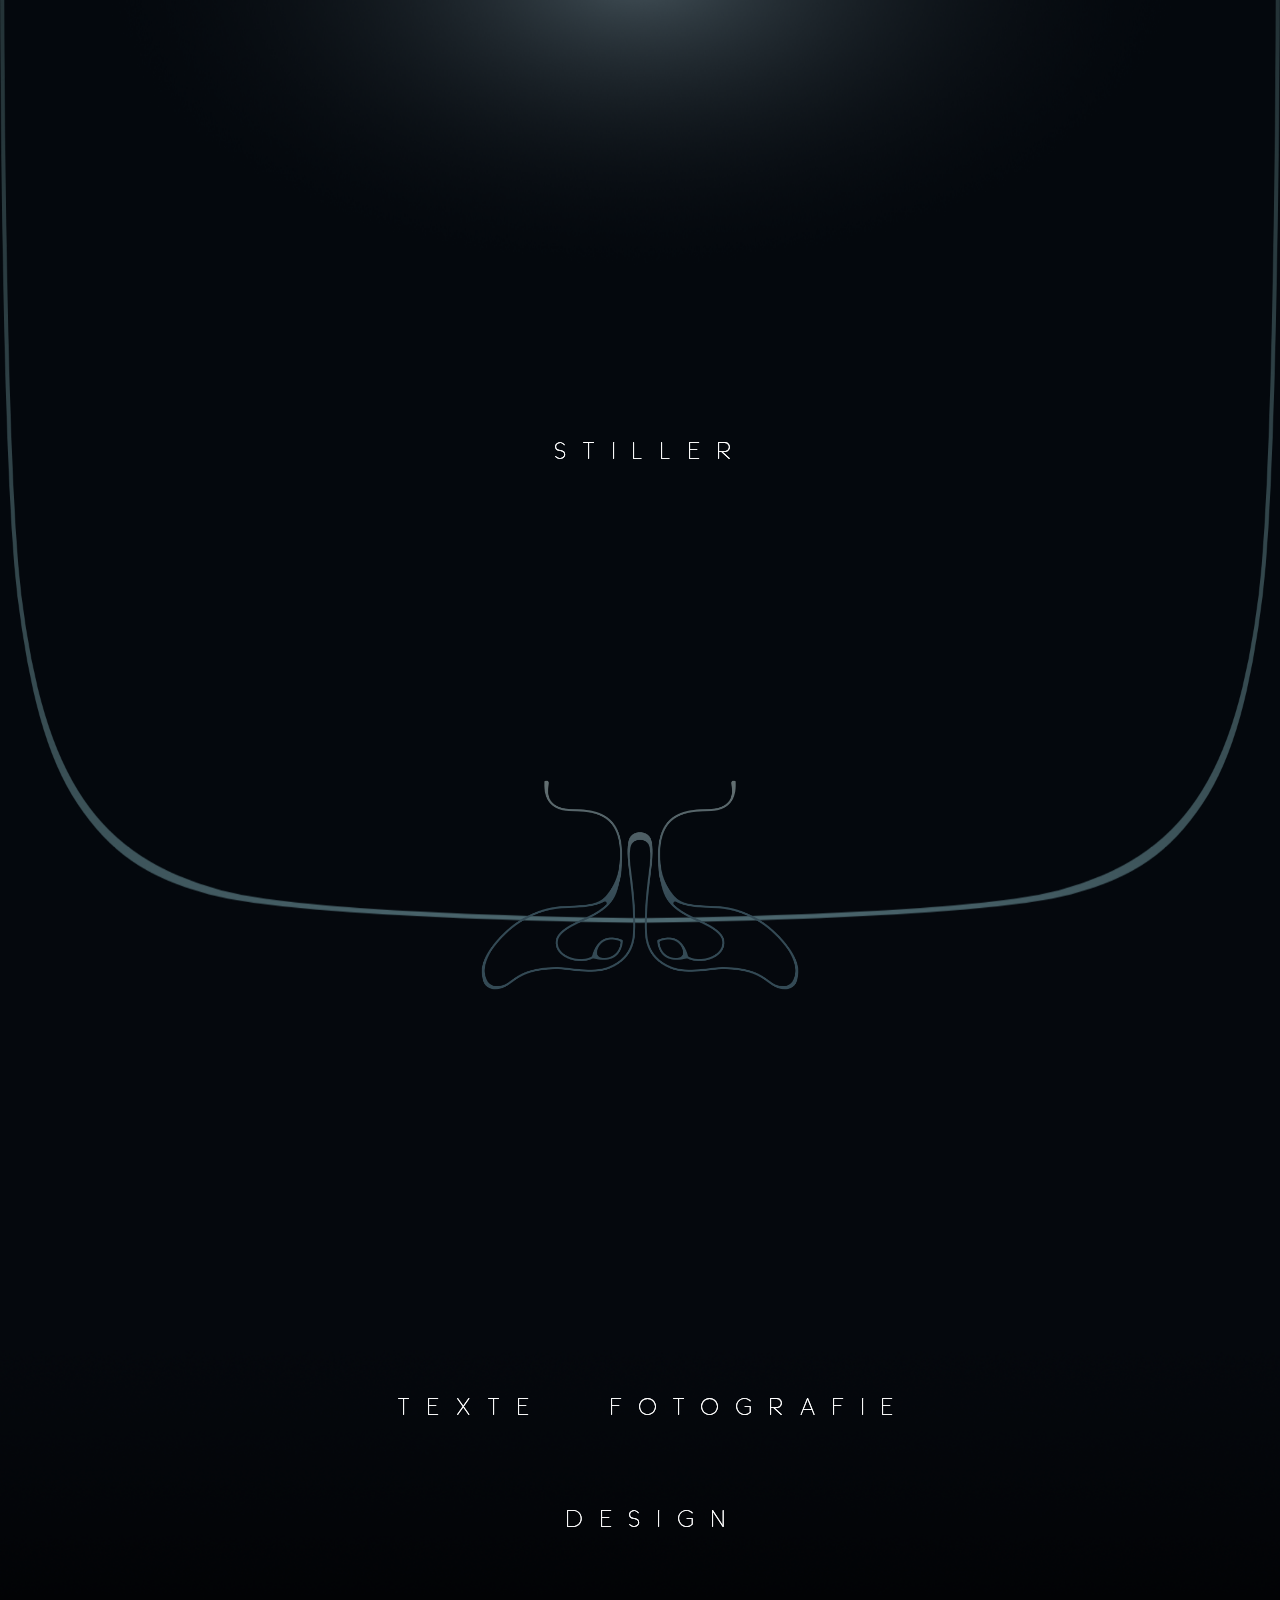
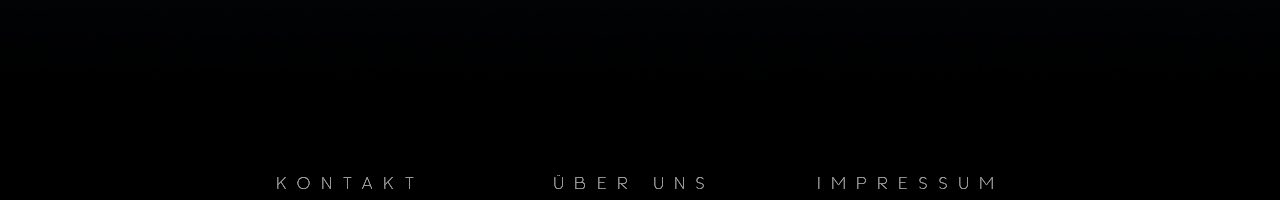
==== index.html @ acc26be1 "Updated files" ====
<!DOCTYPE html>
<html lang="en">
  <head>
    <meta charset="UTF-8" />
    <meta http-equiv="X-UA-Compatible" content="IE=edge" />
    <meta name="viewport" content="width=device-width, initial-scale=1.0" />
    <meta name="desciption" content="Alles irgendwie stiller" />
    <meta name="robots" content="index,follow" />
    <link rel="icon" href="/svg/Website Logo Icon.svg" />
    <link rel="stylesheet" href="/style5.css " />

    <title>STILLER</title>
    <style></style>
  </head>
  <body>
    <div class="alles-container">
      <div class="rahmen-container">
        <img class="rahmen" src="/img2/Rahmen mit Grund.png" alt="" />
      </div>
      <div class="bg-container">
        <div class="bg1"></div>
        <div class="bg2"></div>
      </div>
      <div class="text-container">
        <a class="text-stiller" href="#text2">STILLER</a>
      </div>
      <div class="falter-container">
        <img class="falter-kleiner" src="/img2/Falter-neu.png" alt="" />
      </div>
      <div id="text2" class="text2-container">
        <a href="texte.html" target="_blank" class="texte">TEXTE</a>
        <a href="fotos.html" target="_blank" class="fotos">FOTOGRAFIE</a>
        <a href="design.html" target="_blank" class="design">DESIGN</a>
      </div>
      <div class="gradient-container">
        <img class="gradient1" src="/img2/Gradient Rund.png" alt="" />
      </div>
      <div class="footer-container">
        <h1 class="kontakt">KONTAKT</h1>
        <h1 class="überuns">ÜBER UNS</h1>
        <h1 class="impressum">IMPRESSUM</h1>
      </div>
    </div>
  </body>
</html>
---- style5.css ----
* {
  margin: 0;
  padding: 0;
  border: 0;
  box-sizing: border-box;
}
@font-face {
  src: url(fonts/Halva-qZY3r.otf);
  font-family: halva;
}

html {
  scroll-behavior: smooth;
}

.alles-container {
  height: 200vh;
  width: 100vw;
  max-width: 100%;

  scroll-behavior: smooth;
}

.rahmen-container {
  position: absolute;
  height: 200vh;
  width: 100vw;
  max-width: 100%;
  z-index: 2;
}

.rahmen {
  position: sticky;
  top: 0;
  width: 100%;
  height: 53%;
}

.bg-container {
  position: absolute;
  height: 200vh;
  width: 100vw;
  max-width: 100%;
  z-index: 1;
}

.bg2 {
  /* The image used */
  background-image: url("/img2/Seite\ 2.png");

  /* Full height */
  height: 50%;

  /* Center and scale the image nicely */
  background-position: center;
  background-repeat: no-repeat;
  background-size: cover;
}
.bg1 {
  /* The image used */
  background-image: url("/img2/Seite\ 1.png");

  /* Full height */
  height: 50%;

  /* Center and scale the image nicely */
  background-position: center;
  background-repeat: no-repeat;
  background-size: cover;
}

.falter-container {
  position: absolute;
  height: 100vh;
  width: 100vw;
  top: 100vh;
  max-width: 100%;
  display: flex;

  justify-content: center;
}

.falter-kleiner {
  position: sticky;
  top: 9vmax;
  align-self: flex-start;
  width: 25%;
  transform: translate(0, -57%);
  z-index: 2;
}

.text-stiller {
  position: absolute;
  transform: translate(5%, 0);
  text-decoration: none;

  z-index: 100;
  cursor: pointer;
  font-size: 140%;
  font-family: halva;
  color: white;
  font-weight: lighter;
  letter-spacing: 15px;
  text-shadow: 0px 0px 0px white;
  transition: ease-in 0.3s;
}

.text-stiller:hover {
  text-shadow: 50px 0px 50px white, -50px 0px 50px;
}
.text-container {
  position: absolute;
  display: flex;
  align-items: center;
  justify-content: center;
  height: 100vh;
  width: 100vw;
  max-width: 100%;
  z-index: 2;
}
.text2-container {
  position: absolute;
  height: 25vh;
  display: flex;
  flex-direction: row;
  flex-wrap: wrap;
  align-items: center;
  justify-content: center;

  width: 50vw;
  left: 26vw;

  top: 150vh;
  max-width: 100%;
  z-index: 2;
}
.fotos {
  z-index: 100;
  cursor: pointer;
  font-size: 140%;
  font-family: halva;
  color: white;
  font-weight: lighter;
  letter-spacing: 15px;
  text-shadow: 0px 0px 0px white;
  transition: ease-in 0.3s;
  padding: 5%;
  text-decoration: none;
}
.fotos:hover {
  text-shadow: 50px 0px 50px white, -50px 0px 50px;
}

.design {
  z-index: 100;
  cursor: pointer;
  font-size: 140%;
  font-family: halva;
  color: white;
  font-weight: lighter;
  letter-spacing: 15px;
  text-shadow: 0px 0px 0px white;
  transition: ease-in 0.3s;
  padding: 5%;
  text-decoration: none;
}
.design:hover {
  text-shadow: 50px 0px 50px white, -50px 0px 50px;
}

.texte {
  z-index: 100;
  cursor: pointer;
  font-size: 140%;
  font-family: halva;
  color: white;
  font-weight: lighter;
  letter-spacing: 15px;
  text-shadow: 0px 0px 0px white;
  transition: ease-in 0.3s;
  padding: 5%;
  text-decoration: none;
}
.texte:hover {
  text-shadow: 50px 0px 50px white, -50px 0px 50px;
}

.gradient-container {
  position: absolute;
  top: 0;
  height: 145%;
  width: 100%;
  z-index: 1;
}
.gradient1 {
  position: sticky;
  top: 0px;
  width: 100%;
  min-height: 50vh;

  z-index: 1;
}
.footer-container {
  position: absolute;
  height: 100vh;
  width: 100vw;
  top: 100vh;

  max-width: 100%;
  display: flex;
  flex-direction: row;
  flex-wrap: nowrap;

  justify-content: center;
  align-items: flex-end;
}
.kontakt {
  z-index: 100;
  cursor: pointer;
  font-size: 100%;
  font-family: halva;
  color: rgb(141, 141, 141);
  font-weight: lighter;
  letter-spacing: 10px;
  text-shadow: 0px 0px 0px white;

  padding-left: 5%;
  padding-right: 5%;
  padding-bottom: 1.1vh;
}
.überuns {
  z-index: 100;
  cursor: pointer;
  font-size: 100%;
  font-family: halva;
  color: rgb(141, 141, 141);
  font-weight: lighter;
  letter-spacing: 10px;
  text-shadow: 0px 0px 0px white;

  padding-left: 5%;
  padding-right: 5%;
  padding-bottom: 1.1vh;
}
.impressum {
  z-index: 100;
  cursor: pointer;
  font-size: 100%;
  font-family: halva;
  color: rgb(141, 141, 141);
  font-weight: lighter;
  letter-spacing: 10px;
  text-shadow: 0px 0px 0px white;

  padding-left: 3%;
  padding-right: 5%;
  padding-bottom: 1.1vh;
}
@media (max-width: 1050px) {
  .überuns {
    font-size: 50%;
    letter-spacing: 5px;
  }
}
@media (max-width: 1050px) {
  .kontakt {
    font-size: 50%;
    letter-spacing: 5px;
  }
}
@media (max-width: 1050px) {
  .impressum {
    font-size: 50%;
    letter-spacing: 5px;
  }
}
@media (max-width: 700px) {
  .überuns {
    font-size: 20%;
  }
}
@media (max-width: 700px) {
  .kontakt {
    font-size: 20%;
  }
}
@media (max-width: 700px) {
  .impressum {
    font-size: 20%;
  }
}
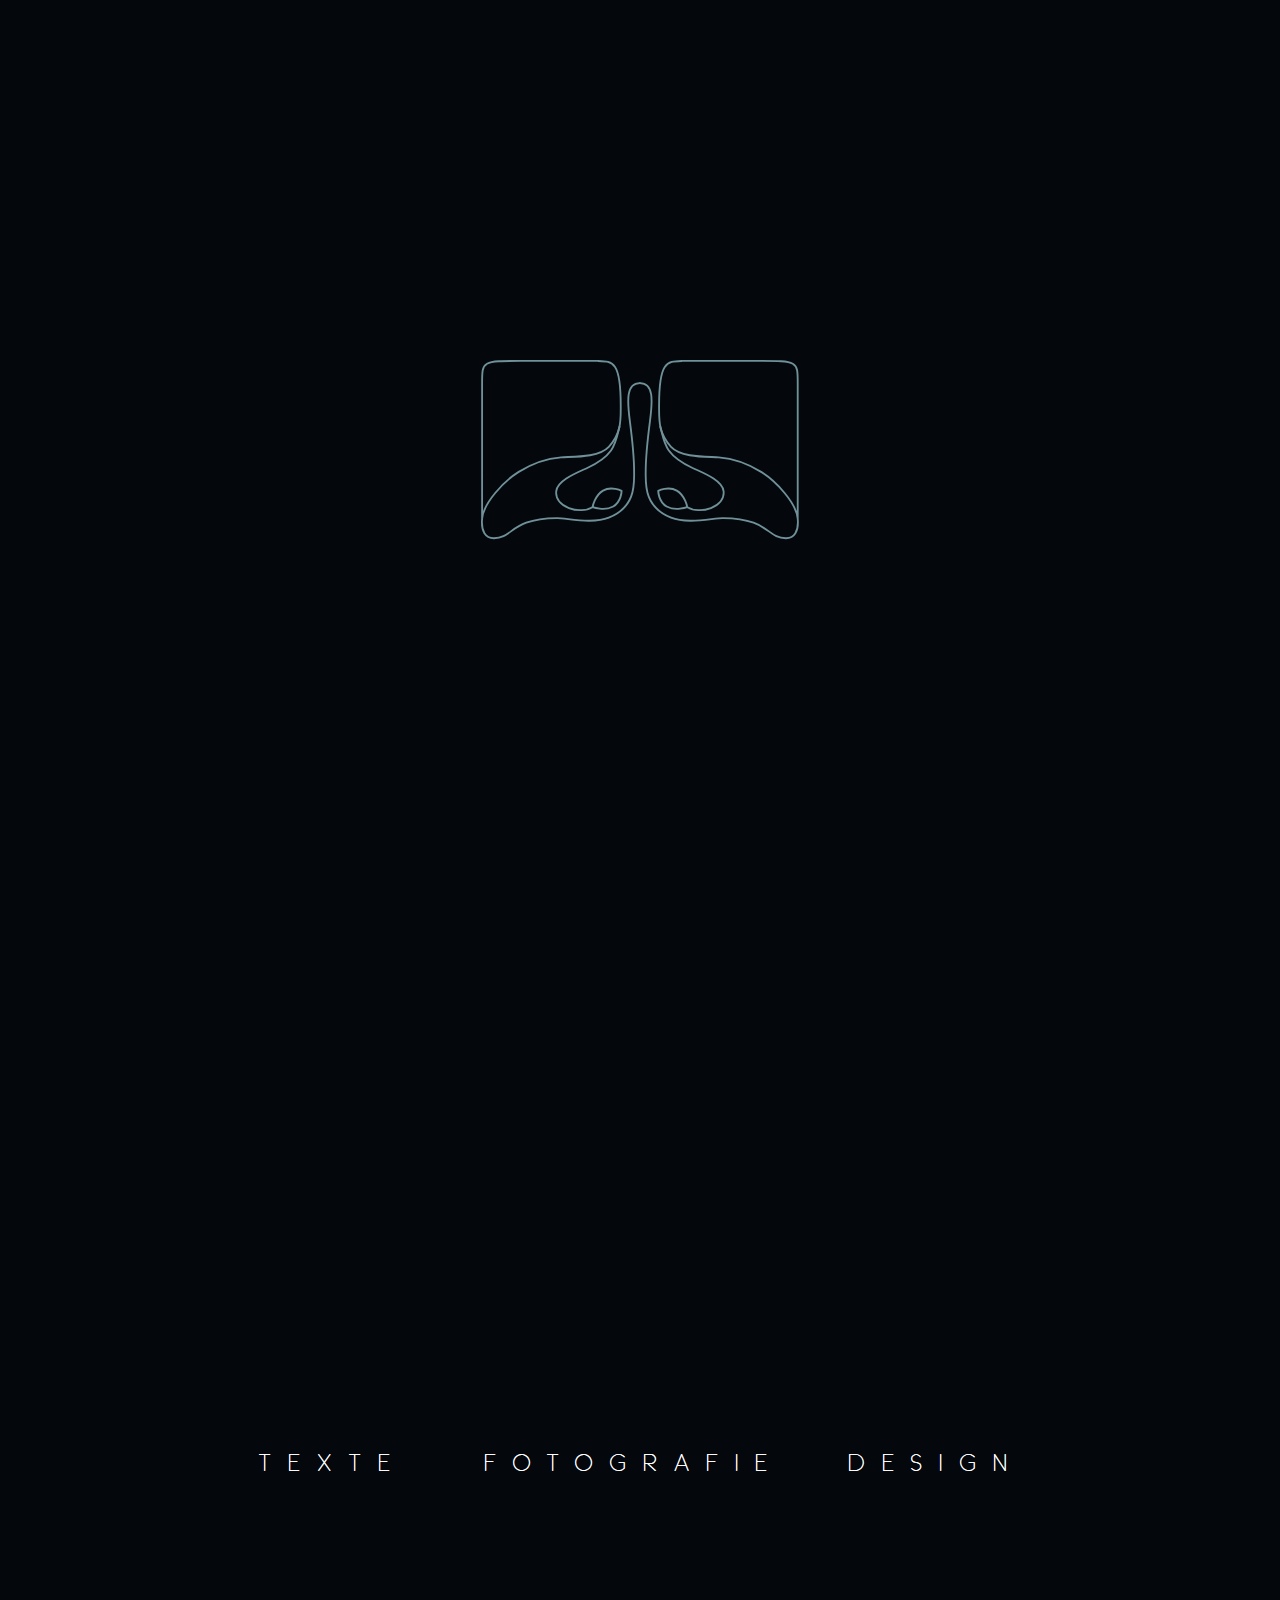
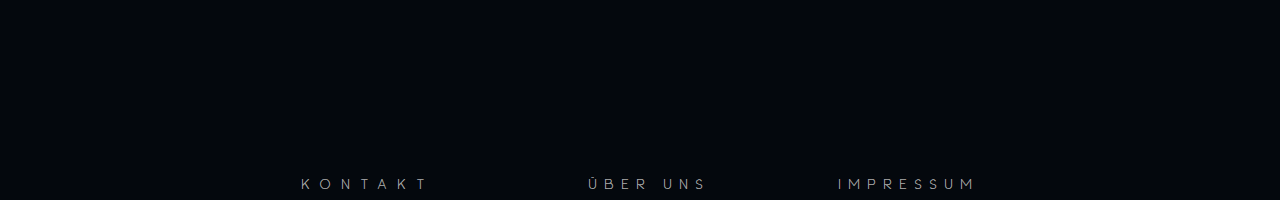
==== commit 2f6becfb: "update6" ====
--- a/index.html
+++ b/index.html
@@ -13,6 +13,58 @@
     <style></style>
   </head>
   <body>
+    <div class="svg-container">
+      <svg
+        class="svg"
+        width="100%"
+        height="100%"
+        viewBox="0 0 362 205"
+        version="1.1"
+        xmlns="http://www.w3.org/2000/svg"
+        xmlns:xlink="http://www.w3.org/1999/xlink"
+        xml:space="preserve"
+        xmlns:serif="http://www.serif.com/"
+        style="
+          fill-rule: evenodd;
+          clip-rule: evenodd;
+          stroke-linecap: round;
+          stroke-linejoin: round;
+          stroke-miterlimit: 44;
+        "
+      >
+        <path
+          d="M360.625,180.665l-0,-154.339c-0,-25.274 -0,-25.274 -44.932,-25.274l-86.378,-0c-17.35,0.573 -26.575,-0.285 -26.575,50.548c0,16.411 -1.013,31.589 13.596,47.32c11.8,12.706 42.138,10.982 54.426,11.949c19.728,1.552 34.803,8.186 48.17,16.553c17.367,10.87 40.072,35.481 41.693,53.243c0.462,5.072 -0.397,12.909 -2.656,16.624c-2.126,3.498 -6.763,5.713 -10.895,5.666c-22.308,-0.254 -18.598,-22.29 -71.656,-22.895c-11.141,-0.127 -40.225,7.167 -59.082,-0.457c-30.883,-12.486 -28.843,-38.257 -28.843,-52.181c0,-18.825 2.331,-38.302 4.786,-57.135c3.193,-24.504 4.354,-43.961 -11.38,-43.961"
+          style="fill: none; stroke: rgb(113, 145, 153); stroke-width: 2.1px"
+          class="svg-elem-1"
+        ></path>
+        <path
+          d="M1.173,180.665l0,-154.339c0,-25.274 0,-25.274 44.931,-25.274l86.378,-0c17.35,0.573 26.575,-0.285 26.575,50.548c0,16.411 1.013,31.589 -13.595,47.32c-11.8,12.706 -42.139,10.982 -54.426,11.949c-19.728,1.552 -34.804,8.186 -48.171,16.553c-17.367,10.87 -40.071,35.481 -41.692,53.243c-0.463,5.072 0.397,12.909 2.655,16.624c2.127,3.498 6.763,5.713 10.896,5.666c22.307,-0.254 18.598,-22.29 71.656,-22.895c11.141,-0.127 40.225,7.167 59.082,-0.457c30.883,-12.486 28.842,-38.257 28.842,-52.181c0,-18.825 -2.331,-38.302 -4.785,-57.135c-3.194,-24.504 -4.354,-43.961 11.38,-43.961"
+          style="fill: none; stroke: rgb(113, 145, 153); stroke-width: 2.1px"
+          class="svg-elem-2"
+        ></path>
+        <path
+          d="M157.635,76.014c-4.662,17.496 -4.148,31.661 -36.703,46.944c-11.092,5.207 -33.766,13.728 -35.31,26.263c-2.272,18.452 26.802,27.141 41.307,18.452"
+          style="fill: none; stroke: rgb(113, 145, 153); stroke-width: 2.1px"
+          class="svg-elem-3"
+        ></path>
+        <path
+          d="M138.896,148.759c9.455,-5.459 21.15,0.289 21.15,0.289c0,-0 -0.118,12.368 -9.573,17.827c-9.456,5.459 -23.544,0.798 -23.544,0.798c-0,0 2.511,-13.455 11.967,-18.914Z"
+          style="fill: none; stroke: rgb(113, 145, 153); stroke-width: 2.1px"
+          class="svg-elem-4"
+        ></path>
+        <path
+          d="M204.163,76.014c4.662,17.496 4.147,31.661 36.703,46.944c11.092,5.207 33.766,13.728 35.309,26.263c2.272,18.452 -26.802,27.141 -41.306,18.452"
+          style="fill: none; stroke: rgb(113, 145, 153); stroke-width: 2.1px"
+          class="svg-elem-5"
+        ></path>
+        <path
+          d="M222.902,148.759c-9.456,-5.459 -21.151,0.289 -21.151,0.289c0,-0 0.119,12.368 9.574,17.827c9.455,5.459 23.544,0.798 23.544,0.798c0,0 -2.512,-13.455 -11.967,-18.914Z"
+          style="fill: none; stroke: rgb(113, 145, 153); stroke-width: 2.1px"
+          class="svg-elem-6"
+        ></path>
+      </svg>
+    </div>
+
     <div class="alles-container">
       <div class="rahmen-container">
         <img class="rahmen" src="/img2/Rahmen mit Grund.png" alt="" />
--- a/style5.css
+++ b/style5.css
@@ -26,6 +26,7 @@
   height: 200vh;
   width: 100vw;
   max-width: 100%;
+
   z-index: 2;
 }
 
@@ -85,10 +86,22 @@
   top: 9vmax;
   align-self: flex-start;
   width: 25%;
+  min-width: 15%;
   transform: translate(0, -57%);
   z-index: 2;
 }
-
+@media (max-width: 1050px) {
+  .falter-kleiner {
+    width: 45%;
+    top: 13vmax;
+  }
+}
+@media (max-width: 700px) {
+  .falter-kleiner {
+    width: 45%;
+    top: 9vmax;
+  }
+}
 .text-stiller {
   position: absolute;
   transform: translate(5%, 0);
@@ -108,6 +121,7 @@
 .text-stiller:hover {
   text-shadow: 50px 0px 50px white, -50px 0px 50px;
 }
+
 .text-container {
   position: absolute;
   display: flex;
@@ -127,12 +141,24 @@
   align-items: center;
   justify-content: center;
 
-  width: 50vw;
-  left: 26vw;
+  width: 70vw;
+  left: 15vw;
 
   top: 150vh;
   max-width: 100%;
-  z-index: 2;
+  z-index: 4;
+}
+@media (max-width: 1050px) {
+  .text2-container {
+    width: 50vw;
+    left: 27vw;
+  }
+}
+@media (max-width: 700px) {
+  .text2-container {
+    width: 50vw;
+    left: 27vw;
+  }
 }
 .fotos {
   z-index: 100;
@@ -144,7 +170,8 @@
   letter-spacing: 15px;
   text-shadow: 0px 0px 0px white;
   transition: ease-in 0.3s;
-  padding: 5%;
+  padding-right: 5vw;
+  padding-left: 5vw;
   text-decoration: none;
 }
 .fotos:hover {
@@ -161,13 +188,23 @@
   letter-spacing: 15px;
   text-shadow: 0px 0px 0px white;
   transition: ease-in 0.3s;
-  padding: 5%;
+  padding-left: 0vw;
+  padding-right: 1vw;
   text-decoration: none;
 }
 .design:hover {
   text-shadow: 50px 0px 50px white, -50px 0px 50px;
 }
-
+@media (max-width: 1050px) {
+  .design {
+    padding-left: 0vw;
+  }
+}
+@media (max-width: 700px) {
+  .design {
+    padding-left: 0vw;
+  }
+}
 .texte {
   z-index: 100;
   cursor: pointer;
@@ -178,7 +215,8 @@
   letter-spacing: 15px;
   text-shadow: 0px 0px 0px white;
   transition: ease-in 0.3s;
-  padding: 5%;
+  padding-right: 1vw;
+  padding-left: 1vw;
   text-decoration: none;
 }
 .texte:hover {
@@ -217,42 +255,42 @@
 .kontakt {
   z-index: 100;
   cursor: pointer;
-  font-size: 100%;
+  font-size: 80%;
   font-family: halva;
   color: rgb(141, 141, 141);
   font-weight: lighter;
   letter-spacing: 10px;
+  text-shadow: 0px 0px 0px white;
+
+  padding-left: 5%;
+  padding-right: 7vw;
+  padding-bottom: 1.1vh;
+}
+.überuns {
+  z-index: 100;
+  cursor: pointer;
+  font-size: 80%;
+  font-family: halva;
+  color: rgb(141, 141, 141);
+  font-weight: lighter;
+  letter-spacing: 7px;
   text-shadow: 0px 0px 0px white;
 
   padding-left: 5%;
   padding-right: 5%;
   padding-bottom: 1.1vh;
 }
-.überuns {
-  z-index: 100;
-  cursor: pointer;
-  font-size: 100%;
+.impressum {
+  z-index: 100;
+  cursor: pointer;
+  font-size: 80%;
   font-family: halva;
   color: rgb(141, 141, 141);
   font-weight: lighter;
-  letter-spacing: 10px;
-  text-shadow: 0px 0px 0px white;
-
-  padding-left: 5%;
-  padding-right: 5%;
-  padding-bottom: 1.1vh;
-}
-.impressum {
-  z-index: 100;
-  cursor: pointer;
-  font-size: 100%;
-  font-family: halva;
-  color: rgb(141, 141, 141);
-  font-weight: lighter;
-  letter-spacing: 10px;
-  text-shadow: 0px 0px 0px white;
-
-  padding-left: 3%;
+  letter-spacing: 7px;
+  text-shadow: 0px 0px 0px white;
+
+  padding-left: 5vw;
   padding-right: 5%;
   padding-bottom: 1.1vh;
 }
@@ -276,16 +314,228 @@
 }
 @media (max-width: 700px) {
   .überuns {
-    font-size: 20%;
+    font-size: 40%;
   }
 }
 @media (max-width: 700px) {
   .kontakt {
-    font-size: 20%;
+    font-size: 40%;
   }
 }
 @media (max-width: 700px) {
   .impressum {
-    font-size: 20%;
-  }
-}
+    font-size: 40%;
+  }
+}
+.svg {
+  position: absolute;
+  top: 20%;
+  left: 0%;
+  height: 20vh;
+  animation: fadeOut 1s ease-out forwards;
+  animation-delay: 5s;
+  z-index: 5;
+}
+@keyframes fadeOut {
+  from {
+    opacity: 1;
+  }
+  to {
+    opacity: 0;
+  }
+}
+
+.svg-container {
+  position: absolute;
+  background: url(/img2/Seite\ 1.png);
+  height: 200vh;
+  width: 100vw;
+  max-width: 100%;
+  z-index: 3;
+  animation: fadeOut 2s ease-in forwards;
+  animation-delay: 6s;
+  pointer-events: none;
+}
+
+@keyframes fadeOut {
+  from {
+    opacity: 1;
+  }
+  to {
+    opacity: 0;
+  }
+}
+
+@-webkit-keyframes animate-svg-stroke-1 {
+  0% {
+    stroke-dashoffset: 941.4908447265625px;
+    stroke-dasharray: 941.4908447265625px;
+  }
+
+  100% {
+    stroke-dashoffset: 1882.981689453125px;
+    stroke-dasharray: 941.4908447265625px;
+  }
+}
+
+@keyframes animate-svg-stroke-1 {
+  0% {
+    stroke-dashoffset: 941.4908447265625px;
+    stroke-dasharray: 941.4908447265625px;
+  }
+
+  100% {
+    stroke-dashoffset: 1882.981689453125px;
+    stroke-dasharray: 941.4908447265625px;
+  }
+}
+
+.svg-elem-1 {
+  -webkit-animation: animate-svg-stroke-1 3.5s ease 1s both;
+  animation: animate-svg-stroke-1 3.5s ease 1s both;
+}
+
+@-webkit-keyframes animate-svg-stroke-2 {
+  0% {
+    stroke-dashoffset: 941.4895629882812px;
+    stroke-dasharray: 941.4895629882812px;
+  }
+
+  100% {
+    stroke-dashoffset: 1882.9791259765625px;
+    stroke-dasharray: 941.4895629882812px;
+  }
+}
+
+@keyframes animate-svg-stroke-2 {
+  0% {
+    stroke-dashoffset: 941.4895629882812px;
+    stroke-dasharray: 941.4895629882812px;
+  }
+
+  100% {
+    stroke-dashoffset: 1882.9791259765625px;
+    stroke-dasharray: 941.4895629882812px;
+  }
+}
+
+.svg-elem-2 {
+  -webkit-animation: animate-svg-stroke-2 3.5s ease 1s both;
+  animation: animate-svg-stroke-2 3.5s ease 1s both;
+}
+
+@-webkit-keyframes animate-svg-stroke-3 {
+  0% {
+    stroke-dashoffset: 164.37460327148438px;
+    stroke-dasharray: 164.37460327148438px;
+  }
+
+  100% {
+    stroke-dashoffset: 328.74920654296875px;
+    stroke-dasharray: 164.37460327148438px;
+  }
+}
+
+@keyframes animate-svg-stroke-3 {
+  0% {
+    stroke-dashoffset: 164.37460327148438px;
+    stroke-dasharray: 164.37460327148438px;
+  }
+
+  100% {
+    stroke-dashoffset: 328.74920654296875px;
+    stroke-dasharray: 164.37460327148438px;
+  }
+}
+
+.svg-elem-3 {
+  -webkit-animation: animate-svg-stroke-3 3.5s ease 1s both;
+  animation: animate-svg-stroke-3 3.5s ease 1s both;
+}
+
+@-webkit-keyframes animate-svg-stroke-4 {
+  0% {
+    stroke-dashoffset: 92.19092559814453px;
+    stroke-dasharray: 92.19092559814453px;
+  }
+
+  100% {
+    stroke-dashoffset: 184.38185119628906px;
+    stroke-dasharray: 92.19092559814453px;
+  }
+}
+
+@keyframes animate-svg-stroke-4 {
+  0% {
+    stroke-dashoffset: 92.19092559814453px;
+    stroke-dasharray: 92.19092559814453px;
+  }
+
+  100% {
+    stroke-dashoffset: 184.38185119628906px;
+    stroke-dasharray: 92.19092559814453px;
+  }
+}
+
+.svg-elem-4 {
+  -webkit-animation: animate-svg-stroke-4 3.5s ease 1s both;
+  animation: animate-svg-stroke-4 3.5s ease 1s both;
+}
+
+@-webkit-keyframes animate-svg-stroke-5 {
+  0% {
+    stroke-dashoffset: 164.3733367919922px;
+    stroke-dasharray: 164.3733367919922px;
+  }
+
+  100% {
+    stroke-dashoffset: 328.7466735839844px;
+    stroke-dasharray: 164.3733367919922px;
+  }
+}
+
+@keyframes animate-svg-stroke-5 {
+  0% {
+    stroke-dashoffset: 164.3733367919922px;
+    stroke-dasharray: 164.3733367919922px;
+  }
+
+  100% {
+    stroke-dashoffset: 328.7466735839844px;
+    stroke-dasharray: 164.3733367919922px;
+  }
+}
+
+.svg-elem-5 {
+  -webkit-animation: animate-svg-stroke-5 3.5s ease 1s both;
+  animation: animate-svg-stroke-5 3.5s ease 1s both;
+}
+
+@-webkit-keyframes animate-svg-stroke-6 {
+  0% {
+    stroke-dashoffset: 92.19207000732422px;
+    stroke-dasharray: 92.19207000732422px;
+  }
+
+  100% {
+    stroke-dashoffset: 184.38414001464844px;
+    stroke-dasharray: 92.19207000732422px;
+  }
+}
+
+@keyframes animate-svg-stroke-6 {
+  0% {
+    stroke-dashoffset: 92.19207000732422px;
+    stroke-dasharray: 92.19207000732422px;
+  }
+
+  100% {
+    stroke-dashoffset: 184.38414001464844px;
+    stroke-dasharray: 92.19207000732422px;
+  }
+}
+
+.svg-elem-6 {
+  -webkit-animation: animate-svg-stroke-6 3.5s ease 1s both;
+  animation: animate-svg-stroke-6 3.5s ease 1s both;
+}
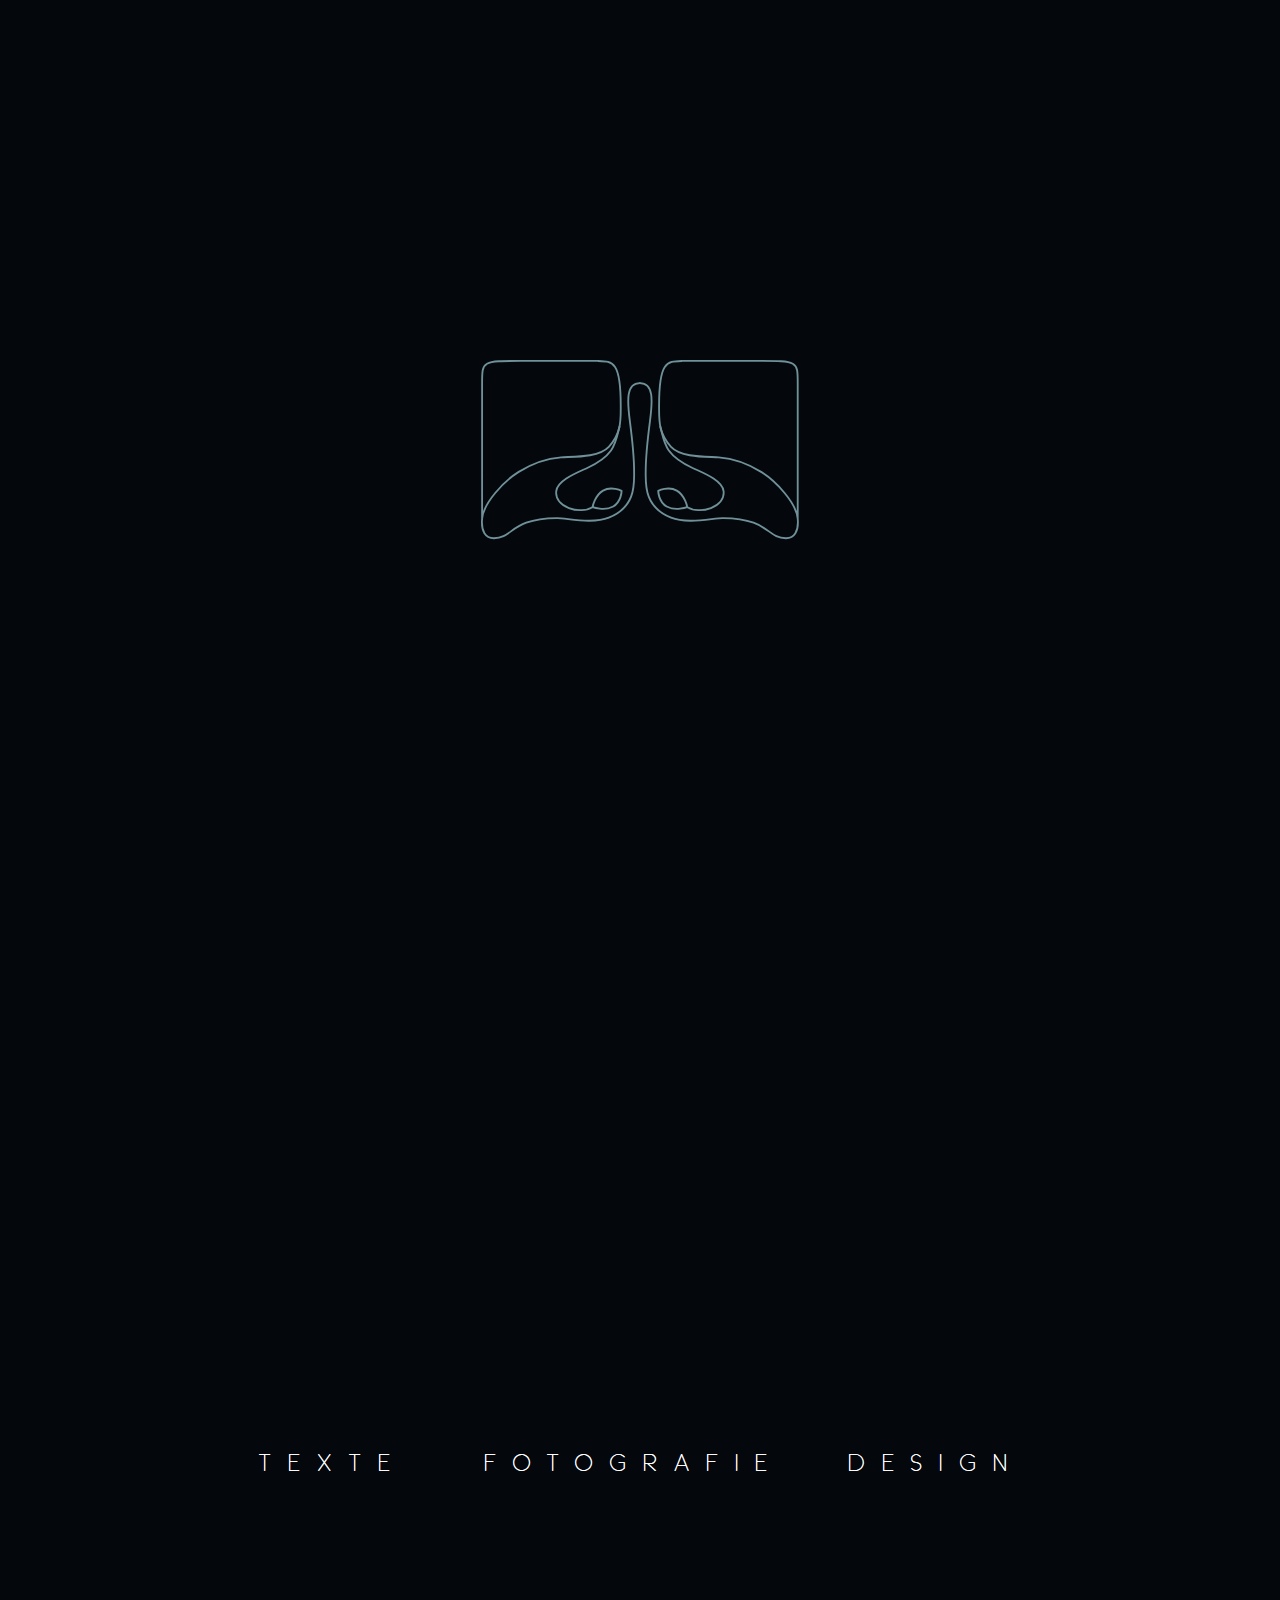
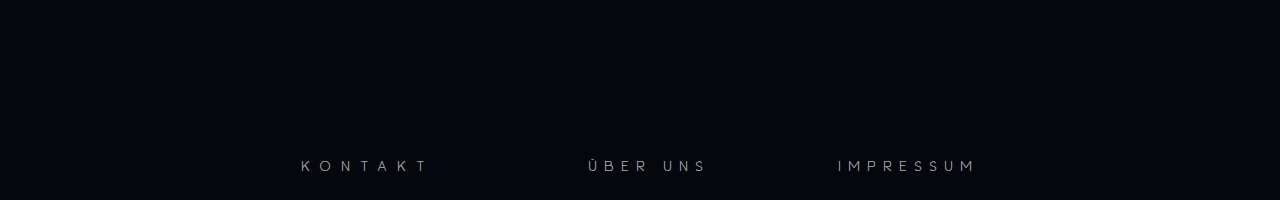
==== commit ae672df3: "neue Seiten" ====
--- a/index.html
+++ b/index.html
@@ -67,7 +67,7 @@
 
     <div class="alles-container">
       <div class="rahmen-container">
-        <img class="rahmen" src="/img2/Rahmen mit Grund.png" alt="" />
+        <img class="rahmen" src="/img2/Rahmen mit höherem Grund.png" alt="" />
       </div>
       <div class="bg-container">
         <div class="bg1"></div>
--- a/style5.css
+++ b/style5.css
@@ -34,7 +34,7 @@
   position: sticky;
   top: 0;
   width: 100%;
-  height: 53%;
+  height: 54%;
 }
 
 .bg-container {
@@ -87,7 +87,7 @@
   align-self: flex-start;
   width: 25%;
   min-width: 15%;
-  transform: translate(0, -57%);
+  transform: translate(0%, -57%);
   z-index: 2;
 }
 @media (max-width: 1050px) {
@@ -203,6 +203,18 @@
 @media (max-width: 700px) {
   .design {
     padding-left: 0vw;
+    font-size: 120%;
+  }
+}
+
+@media (max-width: 700px) {
+  .texte {
+    font-size: 120%;
+  }
+}
+@media (max-width: 700px) {
+  .fotos {
+    font-size: 120%;
   }
 }
 .texte {
@@ -242,7 +254,7 @@
   position: absolute;
   height: 100vh;
   width: 100vw;
-  top: 100vh;
+  top: 98vh;
 
   max-width: 100%;
   display: flex;
@@ -325,6 +337,21 @@
 @media (max-width: 700px) {
   .impressum {
     font-size: 40%;
+  }
+}
+@media (max-width: 500px) {
+  .überuns {
+    font-size: 30%;
+  }
+}
+@media (max-width: 500px) {
+  .kontakt {
+    font-size: 30%;
+  }
+}
+@media (max-width: 500px) {
+  .impressum {
+    font-size: 30%;
   }
 }
 .svg {
